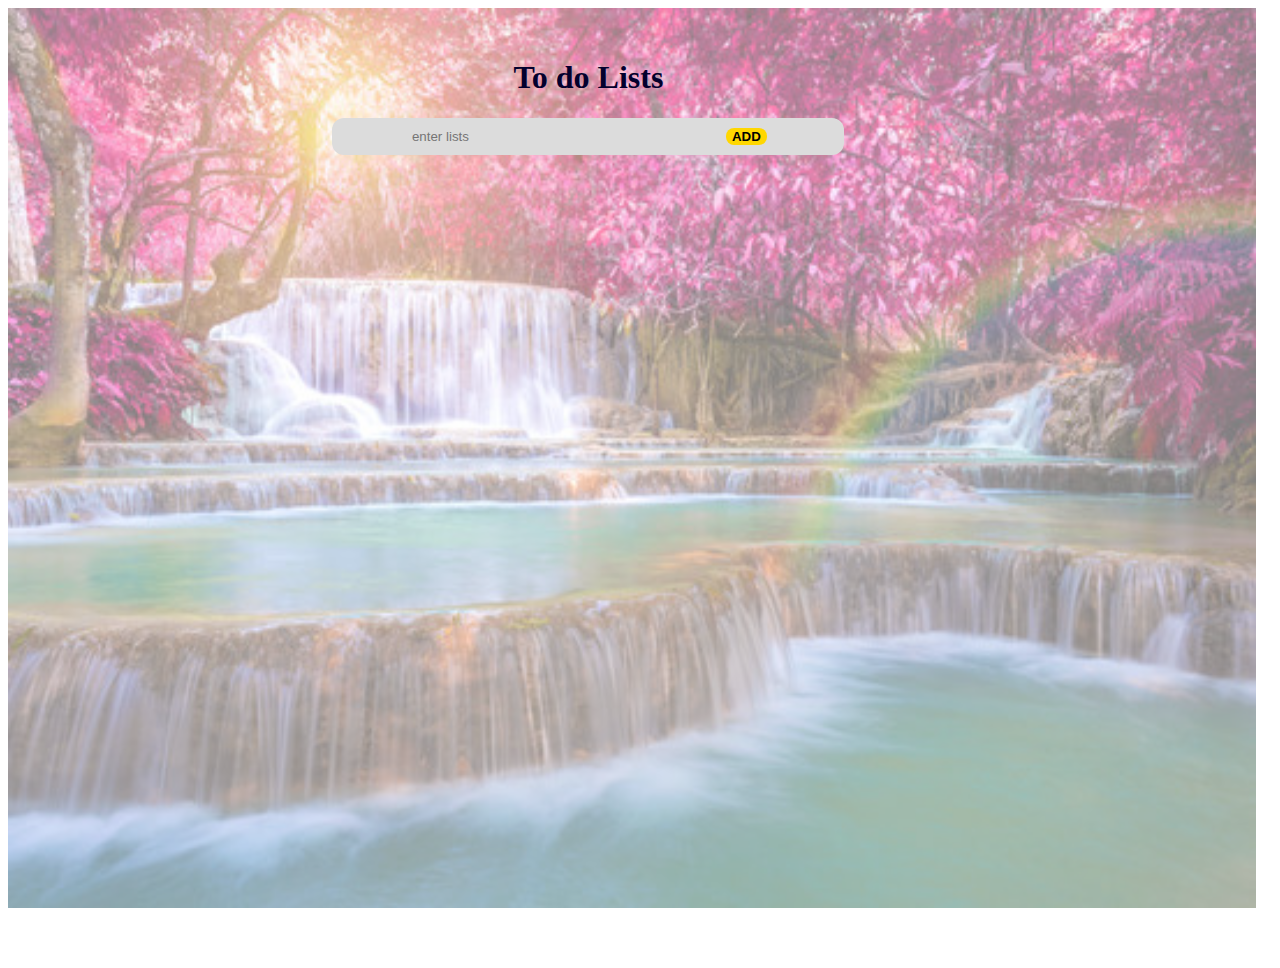
==== project2.html @ f10c1ba8 "link with web" ====
<!DOCTYPE html>
<html lang="en">
<head>
    <meta charset="UTF-8">
    <meta name="viewport" content="width=device-width, initial-scale=1.0">
    <title>To Do Lists</title>
    <link rel="stylesheet" href="project2.css">
    <link rel="icon" type="image/png" href="todo.png">
</head>
<body>
    <img src="waterfall.jpg">
    <div class="container">
        <h1>To do Lists</h1>
        <div class="header">
           <input type="text" placeholder="enter lists" id="text">
           <button id="add">Add</button>
        </div>
        <div id="lists"></div>
     
    </div>
    <script src="project2.js"> </script>
</body>
</html>
---- project2.css ----
img{
    position: absolute;
    background-size: cover;
    opacity: 0.5;
    height: 100vh;
    width: 97.5vw;
}
.container{
    position: absolute;
    width: 40vw;
    height: 100vh;
    text-align: center;
    padding: 30px;
    margin-left: 23%;
    border-radius: 12px; 
    overflow: hidden;  
    color: #03002D;
}
.header{
    display: flex;
    background-color: gainsboro;
    border-radius: 12px;
    justify-content: space-around;
    padding: 10px;
}
#text{
    background-color: transparent;
    border: none;
    outline: none;
}
#add{
    border: none;
    border-radius: 8px;
    text-transform: uppercase;
    font-weight: bold;
    background-color: gold;
}
#lists{
    display: grid;
    grid-template-columns: 1fr 5fr 2fr;
    justify-content: space-around;
    margin: 10px;
    color: #03002D;
}
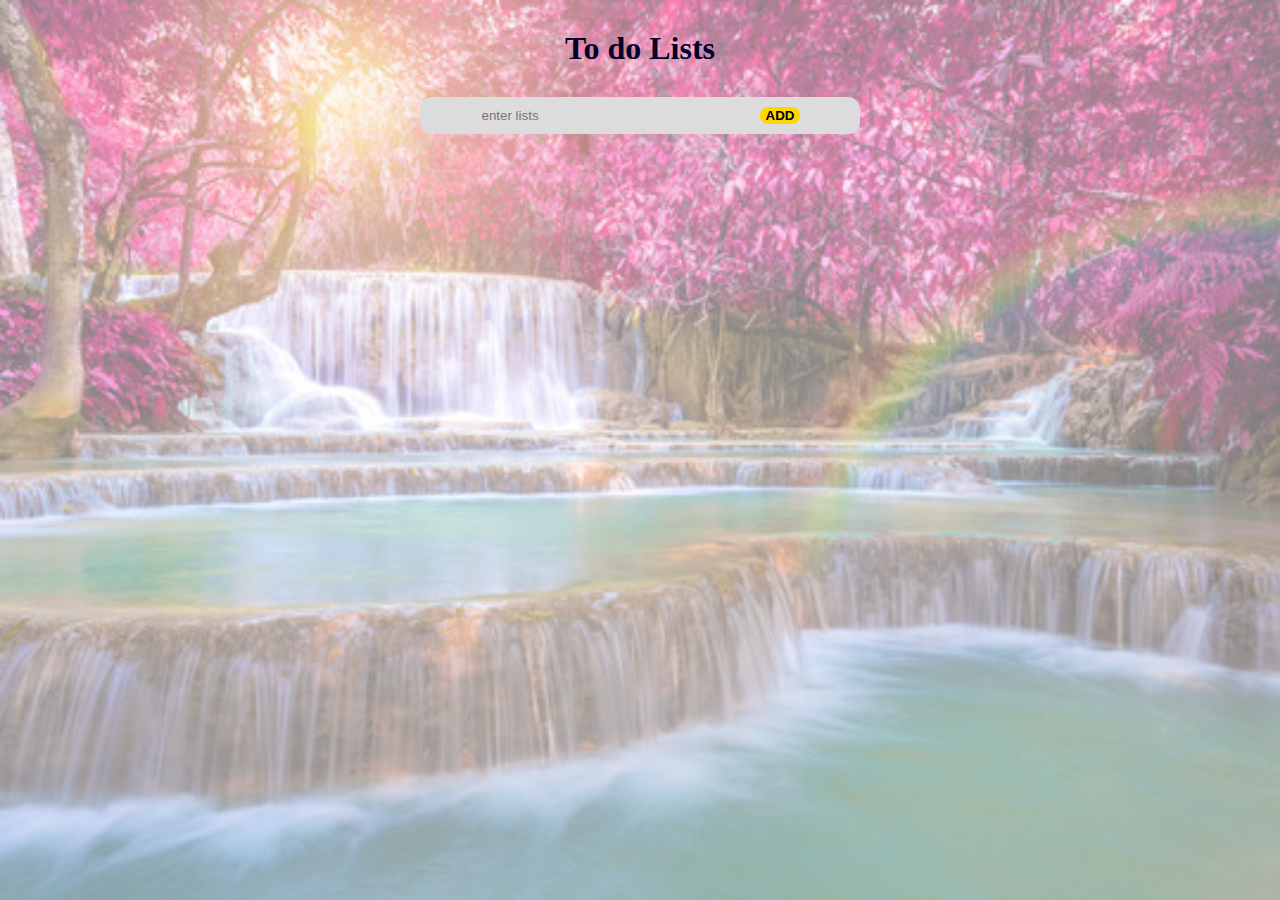
==== commit 7d8f23b5: "redesigned" ====
--- a/project2.html
+++ b/project2.html
@@ -1,5 +1,6 @@
 <!DOCTYPE html>
 <html lang="en">
+
 <head>
     <meta charset="UTF-8">
     <meta name="viewport" content="width=device-width, initial-scale=1.0">
@@ -7,17 +8,19 @@
     <link rel="stylesheet" href="project2.css">
     <link rel="icon" type="image/png" href="todo.png">
 </head>
+
 <body>
     <img src="waterfall.jpg">
     <div class="container">
         <h1>To do Lists</h1>
         <div class="header">
-           <input type="text" placeholder="enter lists" id="text">
-           <button id="add">Add</button>
+            <input type="text" placeholder="enter lists" id="text">
+            <button id="add">Add</button>
         </div>
         <div id="lists"></div>
-     
+
     </div>
     <script src="project2.js"> </script>
 </body>
+
 </html>--- a/project2.css
+++ b/project2.css
@@ -1,44 +1,57 @@
-img{
+* {
+    box-sizing: border-box;
+    margin: 0;
+}
+
+img {
     position: absolute;
     background-size: cover;
     opacity: 0.5;
     height: 100vh;
-    width: 97.5vw;
+    width: 100vw;
+    height: 100vh;
 }
-.container{
-    position: absolute;
-    width: 40vw;
+
+.container {
+    position: relative;
+    width: 90vw;
     height: 100vh;
+    max-width: 500px;
+    max-height: 800px;
     text-align: center;
     padding: 30px;
-    margin-left: 23%;
-    border-radius: 12px; 
-    overflow: hidden;  
+    margin: 0 auto;
+    border-radius: 12px;
+    overflow: hidden;
     color: #03002D;
 }
-.header{
+
+.header {
     display: flex;
     background-color: gainsboro;
     border-radius: 12px;
     justify-content: space-around;
     padding: 10px;
+    margin-top: 30px;
 }
-#text{
+
+#text {
     background-color: transparent;
     border: none;
     outline: none;
 }
-#add{
+
+#add {
     border: none;
     border-radius: 8px;
     text-transform: uppercase;
     font-weight: bold;
     background-color: gold;
 }
-#lists{
+
+#lists {
     display: grid;
     grid-template-columns: 1fr 5fr 2fr;
     justify-content: space-around;
-    margin: 10px;
     color: #03002D;
-}
+}